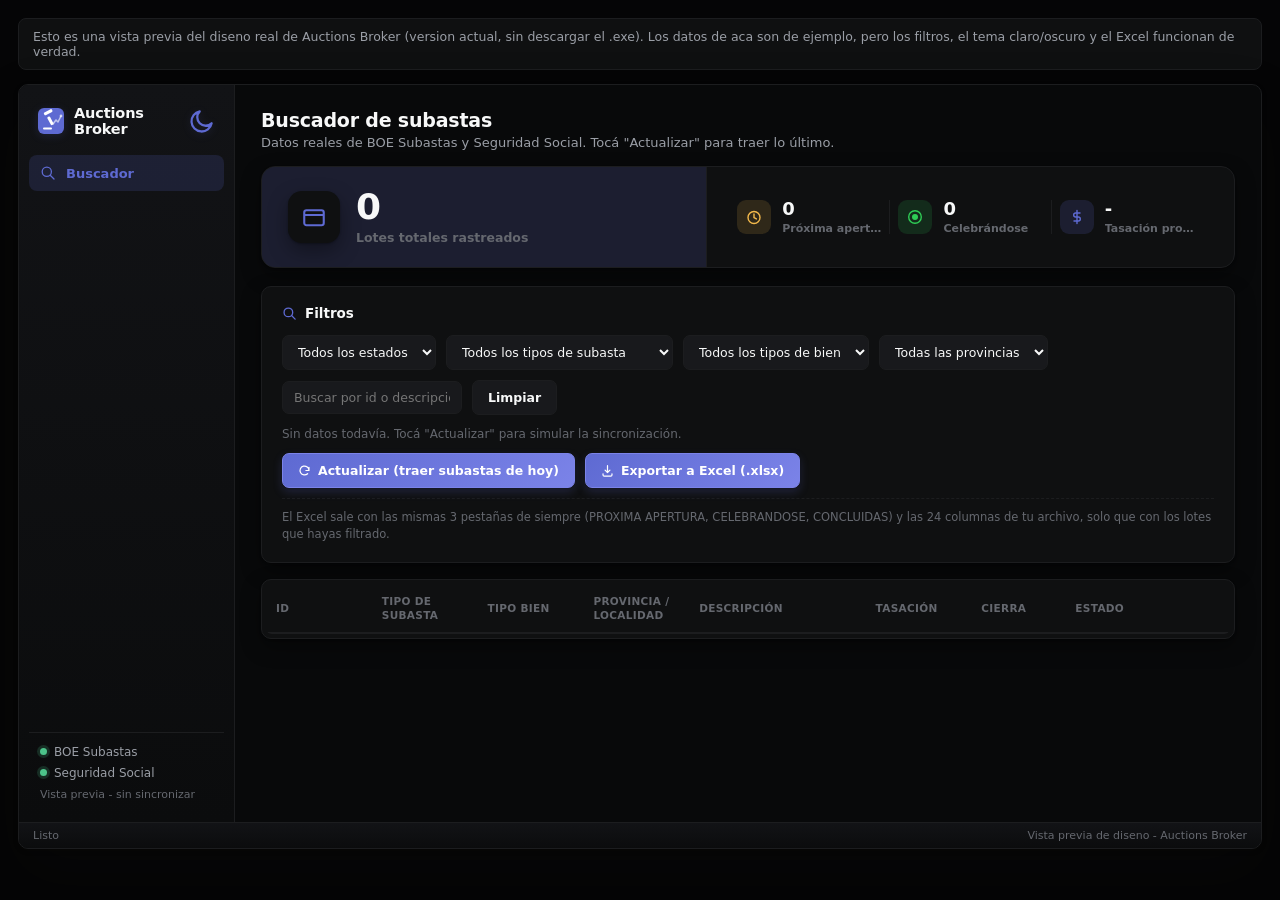
==== preview.html @ 9344072f "Sumar Seguridad Social como segunda fuente de datos Nuevo scraper/seg_social.py contra w6.seg-social" ====
<!DOCTYPE html>
<html lang="es">
<head>
<meta charset="UTF-8">
<meta name="viewport" content="width=device-width, initial-scale=1.0">
<title>Auctions Broker - vista previa</title>
<script src="https://cdn.sheetjs.com/xlsx-latest/package/dist/xlsx.full.min.js"></script>
<style>
:root{
  --surface:#ffffff;--plane:#f6f9fc;--panel:#ffffff;--ink:#0a2540;--ink-2:#425466;--ink-muted:#8792a2;
  --grid:#e6ebf1;--accent:#635bff;--accent-2:#4b45c6;--accent-soft:#eeedff;--good:#1a9f5c;--warn:#b8790f;
  --warn-bg:#fdf1dc;--good-bg:#e5f7ed;--closed-bg:#eef1f4;--shadow:0 1px 2px rgba(10,37,64,0.04), 0 8px 20px rgba(10,37,64,0.06);
  --chrome-1:#fbfcfe;--chrome-2:#f3f6fa;--field-bg:#ffffff;--field-hover:#c7cedb;--ghost-hover:#f2f4f8;--row-alt:#fafbfd;
  --btn-shadow:0 1px 2px rgba(99,91,255,.18), 0 4px 10px rgba(99,91,255,.16);
}
html[data-theme="dark"]{
  --surface:#08090a;--plane:#050506;--panel:#0f1011;--ink:#f7f8f8;--ink-2:#9a9ea6;--ink-muted:#65686f;
  --grid:#1c1d1f;--accent:#5e6ad2;--accent-2:#7b83e8;--accent-soft:rgba(94,106,210,.16);--good:#4cc38a;--warn:#e8a23d;
  --warn-bg:rgba(232,162,61,.14);--good-bg:rgba(76,195,138,.14);--closed-bg:rgba(255,255,255,.06);--shadow:0 1px 2px rgba(0,0,0,0.3), 0 8px 20px rgba(0,0,0,0.35);
  --chrome-1:#121316;--chrome-2:#0b0c0d;--field-bg:#18191c;--field-hover:#33353a;--ghost-hover:#1c1d21;--row-alt:#0d0e10;
  --btn-shadow:0 1px 2px rgba(0,0,0,.3), 0 4px 10px rgba(94,106,210,.22);
}
*{box-sizing:border-box;}
html,body{margin:0;padding:0;height:100%;}
body{
  background:var(--plane);
  font-family: system-ui, -apple-system, "Segoe UI", sans-serif;
  color:var(--ink);
  -webkit-font-smoothing:antialiased;
  transition:background .15s;
}
.preview-note{max-width:1300px;margin:0 auto 14px;font-size:12.5px;color:var(--ink-2);background:var(--panel);border:1px solid var(--grid);border-radius:8px;padding:10px 14px;}
.app-window{max-width:calc(100vw - 36px);height:85vh;margin:0 auto;display:flex;flex-direction:column;background:var(--surface);border-radius:10px;overflow:hidden;box-shadow:0 24px 60px rgba(20,20,15,0.16), 0 2px 6px rgba(20,20,15,0.08);border:1px solid var(--grid);}
body{padding:18px;}
@media (max-width:560px){
  body{padding:0;}
  .app-window{max-width:100%;height:100vh;border-radius:0;border:none;}
  .preview-note{border-radius:0;border-left:none;border-right:none;margin:0 0 10px;}
}

.theme-toggle{width:28px;height:28px;border-radius:7px;display:flex;align-items:center;justify-content:center;cursor:pointer;color:var(--ink-2);margin-left:auto;}
.theme-toggle:hover{background:var(--ghost-hover);}
.theme-toggle svg{width:15px;height:15px;}

.app-body{display:flex;flex:1;min-height:0;}
.sidebar{width:216px;flex-shrink:0;background:linear-gradient(180deg,var(--chrome-1),var(--chrome-2));border-right:1px solid var(--grid);padding:16px 10px;display:flex;flex-direction:column;}
.brand{display:flex;align-items:center;gap:9px;padding:4px 8px 18px;}
.brand svg{width:28px;height:28px;flex-shrink:0;color:var(--accent);filter:drop-shadow(0 2px 4px var(--accent-soft));}
.brand-name{font-size:14.5px;font-weight:800;color:var(--ink);letter-spacing:-.01em;}

.nav-item{display:flex;align-items:center;gap:10px;padding:10px 11px;margin-bottom:2px;border-radius:8px;font-size:13px;color:var(--ink-2);font-weight:500;}
.nav-item svg{width:16px;height:16px;flex-shrink:0;}
.nav-item.active{background:var(--accent-soft);color:var(--accent);font-weight:700;}
.nav-item.active svg *{stroke:var(--accent);}

.sidebar-spacer{flex:1;}
.src-status{padding:12px 11px 4px;border-top:1px solid var(--grid);margin-top:8px;}
.src-row{display:flex;align-items:center;gap:7px;font-size:12px;color:var(--ink-2);margin-bottom:7px;font-weight:500;}
.dot{width:7px;height:7px;border-radius:50%;background:var(--good);flex-shrink:0;box-shadow:0 0 0 3px rgba(76,195,138,.18);}
.dot-off{background:var(--ink-muted);box-shadow:none;}
.dot.pulse{animation:pulse 1.4s ease-in-out infinite;}
@keyframes pulse{0%,100%{box-shadow:0 0 0 0 rgba(76,195,138,.35);}50%{box-shadow:0 0 0 5px rgba(76,195,138,0);}}
.src-note{font-size:11px;color:var(--ink-muted);line-height:1.4;}

.main{flex:1;padding:24px 26px 20px;min-width:0;overflow:auto;}
.pane-head{margin-bottom:16px;}
.pane-head h1{font-size:19px;font-weight:800;margin:0 0 4px;letter-spacing:-.01em;}
.pane-head p{font-size:13px;color:var(--ink-2);margin:0;}

.kpi-strip{display:flex;align-items:stretch;background:var(--panel);border:1px solid var(--grid);border-radius:14px;box-shadow:var(--shadow);margin-bottom:18px;overflow:hidden;}
.kpi-hero{display:flex;align-items:center;gap:16px;padding:22px 26px;flex:1.3;min-width:0;background:var(--accent-soft);border-right:1px solid var(--grid);}
.kpi-hero > div{min-width:0;}
.kpi-hero-icon{width:52px;height:52px;border-radius:14px;background:var(--panel);display:flex;align-items:center;justify-content:center;flex-shrink:0;color:var(--accent);box-shadow:var(--shadow);}
.kpi-hero-icon svg{width:24px;height:24px;}
.kpi-hero-value{font-size:36px;font-weight:800;letter-spacing:-.02em;color:var(--ink);font-variant-numeric:tabular-nums;line-height:1;white-space:nowrap;overflow:hidden;text-overflow:ellipsis;}
.kpi-hero-label{font-size:12.5px;color:var(--ink-muted);font-weight:600;margin-top:5px;}
.kpi-sub-list{flex:1.6;display:flex;align-items:center;padding:0 22px;min-width:0;}
.kpi-sub{flex:1;display:flex;align-items:center;gap:11px;padding:14px 8px;min-width:0;}
.kpi-sub-div{width:1px;align-self:center;height:34px;background:var(--grid);}
.kpi-sub-icon{width:34px;height:34px;border-radius:9px;display:flex;align-items:center;justify-content:center;flex-shrink:0;}
.kpi-sub-icon svg{width:16px;height:16px;}
.kpi-sub-label{color:var(--ink-muted);font-weight:600;font-size:11px;margin-top:2px;white-space:nowrap;overflow:hidden;text-overflow:ellipsis;}
.kpi-sub div{min-width:0;}
.kpi-sub-value{color:var(--ink);font-weight:800;font-variant-numeric:tabular-nums;font-size:18px;line-height:1.15;white-space:nowrap;overflow:hidden;text-overflow:ellipsis;}

.card{background:var(--panel);border:1px solid var(--grid);border-radius:10px;padding:18px 20px;margin-bottom:16px;box-shadow:var(--shadow);}
.card-title{display:flex;align-items:center;gap:8px;font-size:13.5px;font-weight:700;color:var(--ink);margin-bottom:14px;}
.card-title svg{width:15px;height:15px;color:var(--accent);}

select, input[type=text]{font-family:inherit;font-size:12.5px;border:1px solid var(--grid);border-radius:7px;background:var(--field-bg);color:var(--ink);padding:8px 11px;transition:border-color .12s;}
select:hover, input[type=text]:hover{border-color:var(--field-hover);}
select:focus, input[type=text]:focus{outline:none;border-color:var(--accent);box-shadow:0 0 0 3px var(--accent-soft);}
select{cursor:pointer;}
input[type=text]{cursor:text;min-width:170px;}
.btn{font-family:inherit;font-size:12.5px;border-radius:7px;padding:9px 15px;cursor:pointer;font-weight:700;border:1px solid var(--grid);background:var(--field-bg);color:var(--ink);display:inline-flex;align-items:center;gap:7px;transition:all .12s;}
.btn svg{width:13px;height:13px;flex-shrink:0;}
.btn.primary{background:linear-gradient(135deg,var(--accent),var(--accent-2));border-color:var(--accent-2);color:#fff;box-shadow:var(--btn-shadow);}
.btn.primary:hover{filter:brightness(1.06);transform:translateY(-1px);}
.btn.primary:disabled{opacity:.75;cursor:default;transform:none;}
.btn.ghost:hover{background:var(--ghost-hover);border-color:var(--field-hover);}
.filters-row{display:flex;gap:10px;flex-wrap:wrap;margin-bottom:6px;align-items:center;}

.count-note{font-size:12px;color:var(--ink-muted);margin:12px 0;font-weight:500;}
.sheet-note{font-size:11.5px;color:var(--ink-muted);margin-top:10px;line-height:1.5;padding-top:10px;border-top:1px dashed var(--grid);}

.progress-track{height:4px;border-radius:4px;background:var(--grid);overflow:hidden;margin:12px 0 0;display:none;}
.progress-track.active{display:block;}
.progress-bar{height:100%;width:35%;border-radius:4px;background:linear-gradient(90deg,var(--accent),var(--accent-2));animation:slide 1.1s ease-in-out infinite;}
@keyframes slide{0%{margin-left:-35%;}100%{margin-left:100%;}}

table{width:100%;border-collapse:collapse;font-size:12.5px;table-layout:fixed;}
thead th:nth-child(1){width:9%;}
thead th:nth-child(2){width:9%;}
thead th:nth-child(3){width:9%;}
thead th:nth-child(4){width:9%;}
thead th:nth-child(5){width:15%;}
thead th:nth-child(6){width:9%;}
thead th:nth-child(7){width:9%;}
thead th:nth-child(8){width:9%;}
thead th:nth-child(9){width:8%;}
thead th:nth-child(10){width:14%;}
thead th{text-align:left;font-size:10.5px;letter-spacing:.03em;text-transform:uppercase;color:var(--ink-muted);padding:10px 10px;border-bottom:2px solid var(--grid);font-weight:700;white-space:normal;line-height:1.35;word-break:normal;overflow-wrap:normal;}
tbody td{padding:11px 12px;border-bottom:1px solid var(--grid);color:var(--ink-2);white-space:normal;word-break:break-word;overflow-wrap:break-word;}
tbody td.num-val{white-space:nowrap;}
tbody td.wrap{line-height:1.4;}
tbody tr:nth-child(even){background:var(--row-alt);}
tbody tr:hover{background:var(--accent-soft);}
.lot-desc{color:var(--ink);font-weight:600;}
.lot-id{color:var(--ink-muted);font-size:11px;font-variant-numeric:tabular-nums;}
.num-val{font-variant-numeric:tabular-nums;color:var(--ink);font-weight:700;}
.type-dot{display:inline-block;width:8px;height:8px;border-radius:2.5px;margin-right:7px;flex-shrink:0;}

.badge{display:inline-flex;align-items:center;gap:5px;font-size:11px;font-weight:700;padding:4px 9px;border-radius:20px;white-space:nowrap;}
.badge svg{width:9px;height:9px;}
.badge.abierta{background:var(--good-bg);color:var(--good);}
.badge.pronto{background:var(--warn-bg);color:var(--warn);}
.badge.cerrada{background:var(--closed-bg);color:var(--ink-muted);}

.table-wrap{overflow-x:auto;padding:4px !important;}
.table-wrap table{border-radius:6px;overflow:hidden;}

.empty-state{padding:50px 20px;text-align:center;color:var(--ink-muted);flex-direction:column;align-items:center;justify-content:center;}
.empty-state svg{width:40px;height:40px;margin-bottom:10px;opacity:.35;}
.empty-state div{font-size:13px;}

.status-bar{height:26px;background:linear-gradient(180deg,var(--chrome-1),var(--chrome-2));border-top:1px solid var(--grid);display:flex;align-items:center;justify-content:space-between;padding:0 14px;font-size:11px;color:var(--ink-muted);flex-shrink:0;font-weight:500;}

::-webkit-scrollbar{width:11px;height:11px;}
::-webkit-scrollbar-track{background:transparent;}
::-webkit-scrollbar-thumb{background:var(--field-hover);border-radius:6px;border:2px solid var(--panel);}
.table-wrap::-webkit-scrollbar-thumb{background:var(--ink-muted);}

@media (max-width:1300px){
  .col-opt2{display:none;}
}
@media (max-width:1080px){
  .col-opt{display:none;}
}
@media (max-width:760px){
  .kpi-sub-label{display:none;}
  .sidebar{width:64px;}
  .brand-name, .nav-text, .src-status{display:none;}
  .brand{justify-content:center;}
  .theme-toggle{display:none;}
}
@media (max-width:560px){
  .app-body{flex-direction:column;}
  .sidebar{width:100%;flex-direction:row;align-items:center;padding:8px 12px;border-right:none;border-bottom:1px solid var(--grid);}
  .brand{padding:0;flex:1;justify-content:flex-start;}
  .brand-name{display:inline;}
  .theme-toggle{display:flex;}
  .nav-item,.sidebar-spacer,.src-status{display:none;}
  .main{padding:14px 14px 16px;}
  .pane-head h1{font-size:16px;}
  .kpi-strip{flex-direction:column;border-radius:10px;}
  .kpi-hero{border-right:none;border-bottom:1px solid var(--grid);padding:16px;}
  .kpi-sub-list{padding:10px 16px;}
  .kpi-sub-label{display:block;}
  .filters-row{flex-direction:column;align-items:stretch;}
  .filters-row select,.filters-row input[type=text]{width:100%;min-width:0;}
  .filters-row .btn{width:100%;justify-content:center;}
  .card{padding:14px;}
  .col-opt3{display:none;}
  thead th{font-size:9.5px;padding:8px 6px;}
  tbody td{padding:9px 6px;font-size:12px;}
  .badge{font-size:9.5px;padding:3px 6px;gap:3px;}
  .badge svg{width:8px;height:8px;}
  tbody td.lot-id{white-space:normal;word-break:break-all;font-size:10.5px;}
}
</style>
</head>
<body>

<p class="preview-note">Esto es una vista previa del diseno real de Auctions Broker (version actual, sin descargar el .exe). Los datos de aca son de ejemplo, pero los filtros, el tema claro/oscuro y el Excel funcionan de verdad.</p>

<div class="app-window">
  <div class="app-body">
    <div class="sidebar">
      <div class="brand">
        <svg viewBox="0 0 28 28" fill="none"><rect x="1" y="1" width="26" height="26" rx="6" fill="currentColor"/><rect x="6.5" y="6" width="9" height="3" rx="1" fill="#ffffff" transform="rotate(-28 6.5 6)"/><rect x="10" y="10.5" width="3" height="9" rx="1" fill="#ffffff" transform="rotate(-28 10 10.5)"/><rect x="6" y="20.5" width="9" height="2" rx="1" fill="#ffffff"/><polyline points="16,17 19,13 21,15 24,9" stroke="rgba(255,255,255,.6)" stroke-width="1.6" fill="none" stroke-linecap="round" stroke-linejoin="round"/><circle cx="24" cy="9" r="1.4" fill="rgba(255,255,255,.6)"/></svg>
        <span class="brand-name">Auctions Broker</span>
        <div class="theme-toggle" id="theme-toggle" title="Cambiar tema">
          <svg id="theme-icon-dark" viewBox="0 0 16 16" fill="none"><path d="M13.5 9.3A5.8 5.8 0 116.7 2.5a4.6 4.6 0 006.8 6.8z" stroke="currentColor" stroke-width="1.3" stroke-linejoin="round"/></svg>
          <svg id="theme-icon-light" viewBox="0 0 16 16" fill="none" style="display:none;"><circle cx="8" cy="8" r="3.2" stroke="currentColor" stroke-width="1.3"/><path d="M8 1.5v1.6M8 12.9v1.6M14.5 8h-1.6M3.1 8H1.5M12.5 3.5l-1.1 1.1M4.6 11.4l-1.1 1.1M12.5 12.5l-1.1-1.1M4.6 4.6L3.5 3.5" stroke="currentColor" stroke-width="1.3" stroke-linecap="round"/></svg>
        </div>
      </div>

      <div class="nav-item active">
        <svg viewBox="0 0 16 16" fill="none"><circle cx="6.8" cy="6.8" r="4.6" stroke="currentColor" stroke-width="1.3"/><line x1="10.2" y1="10.2" x2="14" y2="14" stroke="currentColor" stroke-width="1.3" stroke-linecap="round"/></svg>
        <span class="nav-text">Buscador</span>
      </div>

      <div class="sidebar-spacer"></div>
      <div class="src-status">
        <div class="src-row"><span class="dot pulse"></span>BOE Subastas</div>
        <div class="src-row"><span class="dot pulse"></span>Seguridad Social</div>
        <div class="src-note">Vista previa - sin sincronizar</div>
      </div>
    </div>

    <div class="main">
      <div class="pane-head">
        <h1>Buscador de subastas</h1>
        <p>Datos reales de BOE Subastas y Seguridad Social. Tocá "Actualizar" para traer lo último.</p>
      </div>

      <div class="kpi-strip">
        <div class="kpi-hero">
          <div class="kpi-hero-icon"><svg viewBox="0 0 16 16" fill="none"><rect x="1.5" y="3.5" width="13" height="10" rx="1.5" stroke="currentColor" stroke-width="1.4"/><line x1="1.5" y1="6.7" x2="14.5" y2="6.7" stroke="currentColor" stroke-width="1.4"/></svg></div>
          <div>
            <div class="kpi-hero-value" id="kpi-total">0</div>
            <div class="kpi-hero-label">Lotes totales rastreados</div>
          </div>
        </div>
        <div class="kpi-sub-list">
          <div class="kpi-sub">
            <div class="kpi-sub-icon" style="color:#f2b84b;background:rgba(242,184,75,.14);"><svg viewBox="0 0 16 16" fill="none"><circle cx="8" cy="8.5" r="6" stroke="currentColor" stroke-width="1.4"/><path d="M8 5v3.5l2.4 1.4" stroke="currentColor" stroke-width="1.4" stroke-linecap="round"/></svg></div>
            <div><div class="kpi-sub-value" id="kpi-proxima">0</div><div class="kpi-sub-label">Próxima apertura</div></div>
          </div>
          <div class="kpi-sub-div"></div>
          <div class="kpi-sub">
            <div class="kpi-sub-icon" style="color:#2ecc55;background:rgba(46,204,85,.14);"><svg viewBox="0 0 16 16" fill="none"><circle cx="8" cy="8" r="3" fill="currentColor"/><circle cx="8" cy="8" r="6.3" stroke="currentColor" stroke-width="1.4"/></svg></div>
            <div><div class="kpi-sub-value" id="kpi-celebrando">0</div><div class="kpi-sub-label">Celebrándose</div></div>
          </div>
          <div class="kpi-sub-div"></div>
          <div class="kpi-sub">
            <div class="kpi-sub-icon" style="color:var(--accent);background:var(--accent-soft);"><svg viewBox="0 0 16 16" fill="none"><path d="M8 1.5v13M11 4H6.7a2 2 0 000 4H9.3a2 2 0 010 4H5" stroke="currentColor" stroke-width="1.4" stroke-linecap="round"/></svg></div>
            <div><div class="kpi-sub-value" id="kpi-avg">-</div><div class="kpi-sub-label">Tasación promedio</div></div>
          </div>
        </div>
      </div>

      <div class="card">
        <div class="card-title"><svg viewBox="0 0 16 16" fill="none"><circle cx="6.8" cy="6.8" r="4.6" stroke="currentColor" stroke-width="1.4"/><line x1="10.2" y1="10.2" x2="14" y2="14" stroke="currentColor" stroke-width="1.4" stroke-linecap="round"/></svg>Filtros</div>
        <div class="filters-row">
          <select id="f-estado">
            <option value="">Todos los estados</option>
            <option value="Próxima apertura">Próxima apertura</option>
            <option value="Celebrándose">Celebrándose</option>
            <option value="Concluida">Concluida</option>
          </select>
          <select id="f-tiposub"><option value="">Todos los tipos de subasta</option></select>
          <select id="f-tipobien"><option value="">Todos los tipos de bien</option></select>
          <select id="f-prov"><option value="">Todas las provincias</option></select>
          <input type="text" id="f-text" placeholder="Buscar por id o descripción">
          <button class="btn ghost" id="f-clear">Limpiar</button>
        </div>
        <div class="count-note" id="table-count"></div>
        <div class="filters-row" style="margin-bottom:0;">
          <button class="btn primary" id="btn-sync">
            <svg viewBox="0 0 16 16" fill="none"><path d="M13.5 8a5.5 5.5 0 10-1.66 3.94M13.5 8V4.2M13.5 8H9.7" stroke="#fff" stroke-width="1.5" stroke-linecap="round" stroke-linejoin="round"/></svg>
            <span class="btn-label">Actualizar (traer subastas de hoy)</span>
          </button>
          <button class="btn primary" id="export-xls">
            <svg viewBox="0 0 16 16" fill="none"><path d="M8 2v8.5M8 10.5L5 7.5M8 10.5l3-3" stroke="#fff" stroke-width="1.5" stroke-linecap="round" stroke-linejoin="round"/><path d="M2.5 12v1.5A1.5 1.5 0 004 15h8a1.5 1.5 0 001.5-1.5V12" stroke="#fff" stroke-width="1.5" stroke-linecap="round"/></svg>
            Exportar a Excel (.xlsx)
          </button>
        </div>
        <div class="progress-track" id="progress-track"><div class="progress-bar"></div></div>
        <div class="sheet-note">El Excel sale con las mismas 3 pestañas de siempre (PROXIMA APERTURA, CELEBRANDOSE, CONCLUIDAS) y las 24 columnas de tu archivo, solo que con los lotes que hayas filtrado.</div>
      </div>

      <div class="card table-wrap" style="padding:0;">
        <table>
          <thead><tr><th>Id</th><th class="col-opt">Tipo de subasta</th><th class="col-opt3">Tipo bien</th><th class="col-opt">Provincia / Localidad</th><th>Descripción</th><th>Tasación</th><th class="col-opt2">Valor subasta</th><th class="col-opt2">Puja mínima</th><th class="col-opt">Cierra</th><th>Estado</th></tr></thead>
          <tbody id="lots-tbody"></tbody>
        </table>
        <div class="empty-state" id="empty-state" style="display:none;">
          <svg viewBox="0 0 24 24" fill="none"><circle cx="10.5" cy="10.5" r="7" stroke="currentColor" stroke-width="1.4"/><line x1="15.5" y1="15.5" x2="21" y2="21" stroke="currentColor" stroke-width="1.4" stroke-linecap="round"/></svg>
          <div>Sin resultados con estos filtros.</div>
        </div>
      </div>
    </div>
  </div>
  <div class="status-bar">
    <span id="status-text">Listo</span>
    <span>Vista previa de diseno - Auctions Broker</span>
  </div>
</div>

<script>
(function(){
  document.documentElement.dataset.theme = "dark";
  document.getElementById("theme-toggle").addEventListener("click", function(){
    var dark = document.documentElement.dataset.theme === "dark";
    document.documentElement.dataset.theme = dark ? "light" : "dark";
    document.getElementById("theme-icon-dark").style.display = dark ? "none" : "block";
    document.getElementById("theme-icon-light").style.display = dark ? "block" : "none";
  });
})();

(function(){
  var TIPO_BIEN_COLOR = {"Inmueble":"#5a9fd6","Vehículo":"#f0794a","Bien mueble":"#22c98c"};
  var HEADERS = ["Cantidad Reclamada / Valor Subasta","Puja Mínima / Valor Subasta","Estado","Tipo De Subasta","Tipo Bien","Id","Lotes","Provincia","Localidad","Dirección","Descripción","Referencia Catastral","Marca","Modelo","Matricula","Cantidad Reclamada","Valor De Tasacion","Valor Subasta","Tramos Entre Pujas","Puja Mínima","Importe Del Deposito","Nombre","Fecha De Inicio","Fecha De Conclusión"];

  var LOTS = [
    {id:"SUB-JA-2026-264361",estado:"Celebrándose",tipo_subasta:"JUDICIAL EN VÍA DE APREMIO",tipo_bien:"Inmueble",lotes:1,provincia:"Sevilla",localidad:"Gelves",direccion:"",descripcion:"Urbana: número trece.- vivienda-piso bajo letra C en el municipio de Gelves, calle Antonio",referencia_catastral:"",marca:"",modelo:"",matricula:"",cantidad_reclamada:null,valor_tasacion:71073.39,valor_subasta:71073.39,tramos_entre_pujas:1400,puja_minima:null,importe_deposito:3500,nombre:"Juzgado de Sevilla",fecha_inicio:"",fecha_conclusion:"01-09-2026 18:00:00"},
    {id:"SUB-JA-2026-264426",estado:"Celebrándose",tipo_subasta:"JUDICIAL EN VÍA DE APREMIO",tipo_bien:"Inmueble",lotes:1,provincia:"Málaga",localidad:"Benalmádena",direccion:"",descripcion:"Local comercial J-Dos ubicado en el Bloque J de los que componen el conjunto urbanístico",referencia_catastral:"",marca:"",modelo:"",matricula:"",cantidad_reclamada:null,valor_tasacion:0,valor_subasta:314548.16,tramos_entre_pujas:6000,puja_minima:null,importe_deposito:15700,nombre:"Juzgado de Málaga",fecha_inicio:"",fecha_conclusion:"01-09-2026 18:00:00"},
    {id:"SUB-AT-2026-888888",estado:"Próxima apertura",tipo_subasta:"AGENCIA TRIBUTARIA",tipo_bien:"Vehículo",lotes:1,provincia:"Sevilla",localidad:"Sevilla",direccion:"",descripcion:"Furgón Renault Trafic, matrícula 4021KWM",referencia_catastral:"",marca:"RENAULT",modelo:"TRAFIC",matricula:"4021KWM",cantidad_reclamada:null,valor_tasacion:9800,valor_subasta:9800,tramos_entre_pujas:200,puja_minima:null,importe_deposito:490,nombre:"Agencia Tributaria - Sevilla",fecha_inicio:"",fecha_conclusion:"30-08-2026 18:00:00"},
    {id:"SUB-JC-2026-777777",estado:"Concluida",tipo_subasta:"JUDICIAL CONCURSAL",tipo_bien:"Bien mueble",lotes:3,provincia:"Valencia/València",localidad:"",direccion:"",descripcion:"Lote de maquinaria de taller mecánico",referencia_catastral:"",marca:"",modelo:"",matricula:"",cantidad_reclamada:null,valor_tasacion:8700,valor_subasta:8700,tramos_entre_pujas:170,puja_minima:null,importe_deposito:435,nombre:"Juzgado de lo Mercantil n. 2 de Valencia",fecha_inicio:"",fecha_conclusion:"21-06-2026 18:00:00"},
    {id:"SUB-JV-2026-261265",estado:"Celebrándose",tipo_subasta:"JUDICIAL VOLUNTARIA",tipo_bien:"Inmueble",lotes:1,provincia:"Madrid",localidad:"Madrid",direccion:"Calle Camarena 184",descripcion:"Piso planta 5a, 28047 Madrid, inscripción registro de la propiedad n. 9",referencia_catastral:"1765234TJ5116N0001SI",marca:"",modelo:"",matricula:"",cantidad_reclamada:null,valor_tasacion:213300,valor_subasta:213300,tramos_entre_pujas:4260,puja_minima:null,importe_deposito:10665,nombre:"Sección Civil TI Madrid",fecha_inicio:"",fecha_conclusion:"17-08-2026 18:00:00"},
    {id:"SUB-RC-2026-264060",estado:"Celebrándose",tipo_subasta:"RECAUDACIÓN TRIBUTARIA",tipo_bien:"Vehículo",lotes:1,provincia:"Alicante/Alacant",localidad:"Alicante",direccion:"",descripcion:"Turismo BMW Serie 3, matrícula 1187JKL",referencia_catastral:"",marca:"BMW",modelo:"SERIE 3",matricula:"1187JKL",cantidad_reclamada:null,valor_tasacion:12500,valor_subasta:12500,tramos_entre_pujas:250,puja_minima:6250,importe_deposito:625,nombre:"Tesorería General de la Seguridad Social",fecha_inicio:"",fecha_conclusion:"25-08-2026 18:00:00"},
    {id:"SUB-NH-2026-1626089",estado:"Celebrándose",tipo_subasta:"NOTARIAL HIPOTECARIA",tipo_bien:"Inmueble",lotes:1,provincia:"Málaga",localidad:"",direccion:"",descripcion:"Finca urbana en Málaga capital",referencia_catastral:"",marca:"",modelo:"",matricula:"",cantidad_reclamada:null,valor_tasacion:317736.73,valor_subasta:317736.73,tramos_entre_pujas:6350,puja_minima:null,importe_deposito:15886.84,nombre:"Notaría de Málaga",fecha_inicio:"",fecha_conclusion:"01-09-2026 18:00:00"}
  ];

  var fEstado=document.getElementById("f-estado"), fTipoSub=document.getElementById("f-tiposub"),
      fTipoBien=document.getElementById("f-tipobien"), fProv=document.getElementById("f-prov"),
      fText=document.getElementById("f-text");
  var synced = false;

  function uniq(arr){ return arr.filter(function(v,i){return v && arr.indexOf(v)===i;}); }
  uniq(LOTS.map(function(l){return l.tipo_subasta;})).forEach(function(t){var o=document.createElement("option");o.value=t;o.textContent=t;fTipoSub.appendChild(o);});
  uniq(LOTS.map(function(l){return l.tipo_bien;})).forEach(function(t){var o=document.createElement("option");o.value=t;o.textContent=t;fTipoBien.appendChild(o);});
  uniq(LOTS.map(function(l){return l.provincia;})).forEach(function(t){var o=document.createElement("option");o.value=t;o.textContent=t;fProv.appendChild(o);});

  function fmt(n){ if(n===null||n===undefined) return ""; return n.toLocaleString("es-ES",{style:"currency",currency:"EUR"}); }

  function statusBadge(estado){
    if(estado==="Próxima apertura") return '<span class="badge pronto"><svg viewBox="0 0 10 10"><circle cx="5" cy="5" r="4" fill="none" stroke="currentColor" stroke-width="1.3"/><line x1="5" y1="5" x2="5" y2="2.6" stroke="currentColor" stroke-width="1.3"/><line x1="5" y1="5" x2="6.8" y2="6" stroke="currentColor" stroke-width="1.3"/></svg>Próxima apertura</span>';
    if(estado==="Celebrándose") return '<span class="badge abierta"><svg viewBox="0 0 10 10"><circle cx="5" cy="5" r="3.4" fill="currentColor"/></svg>Celebrándose</span>';
    return '<span class="badge cerrada"><svg viewBox="0 0 10 10"><path d="M2 5l2 2 4-4" fill="none" stroke="currentColor" stroke-width="1.4" stroke-linecap="round" stroke-linejoin="round"/></svg>Concluida</span>';
  }

  function filtrar(){
    return LOTS.filter(function(l){
      if(fEstado.value && l.estado!==fEstado.value) return false;
      if(fTipoSub.value && l.tipo_subasta!==fTipoSub.value) return false;
      if(fTipoBien.value && l.tipo_bien!==fTipoBien.value) return false;
      if(fProv.value && l.provincia!==fProv.value) return false;
      var q = fText.value.trim().toLowerCase();
      if(q && l.descripcion.toLowerCase().indexOf(q)===-1 && l.id.toLowerCase().indexOf(q)===-1) return false;
      return true;
    });
  }

  function render(){
    var rows = synced ? filtrar() : [];
    document.getElementById("kpi-total").textContent = rows.length;
    document.getElementById("kpi-proxima").textContent = rows.filter(function(r){return r.estado==="Próxima apertura";}).length;
    document.getElementById("kpi-celebrando").textContent = rows.filter(function(r){return r.estado==="Celebrándose";}).length;
    var conTas = rows.filter(function(r){return r.valor_tasacion;});
    var avg = conTas.length ? conTas.reduce(function(s,r){return s+r.valor_tasacion;},0)/conTas.length : null;
    document.getElementById("kpi-avg").textContent = avg ? fmt(avg) : "-";

    document.getElementById("table-count").textContent = !synced
      ? 'Sin datos todavía. Tocá "Actualizar" para simular la sincronización.'
      : (rows.length ? "Mostrando " + rows.length + " lotes" : 'Sin resultados con estos filtros.');

    var tbody = document.getElementById("lots-tbody");
    document.getElementById("empty-state").style.display = (synced && !rows.length) ? "flex" : "none";
    tbody.innerHTML = rows.map(function(r){
      var color = TIPO_BIEN_COLOR[r.tipo_bien] || "#898781";
      return "<tr>"+
        '<td class="lot-id">'+r.id+"</td>"+
        '<td class="col-opt">'+r.tipo_subasta+"</td>"+
        '<td class="col-opt3"><span class="type-dot" style="background:'+color+'"></span>'+r.tipo_bien+"</td>"+
        '<td class="col-opt">'+r.provincia+(r.localidad?" / "+r.localidad:"")+"</td>"+
        '<td class="lot-desc wrap">'+r.descripcion+"</td>"+
        '<td class="num-val">'+fmt(r.valor_tasacion)+"</td>"+
        '<td class="num-val col-opt2">'+fmt(r.valor_subasta)+"</td>"+
        '<td class="col-opt2">'+(r.puja_minima?fmt(r.puja_minima):"Sin puja mínima")+"</td>"+
        '<td class="col-opt">'+r.fecha_conclusion+"</td>"+
        "<td>"+statusBadge(r.estado)+"</td>"+
      "</tr>";
    }).join("");
  }

  [fEstado,fTipoSub,fTipoBien,fProv].forEach(function(el){el.addEventListener("change",render);});
  fText.addEventListener("input",render);
  document.getElementById("f-clear").addEventListener("click",function(){
    fEstado.value="";fTipoSub.value="";fTipoBien.value="";fProv.value="";fText.value="";render();
  });

  document.getElementById("btn-sync").addEventListener("click",function(){
    var btn=document.getElementById("btn-sync"), label=btn.querySelector(".btn-label"),
        statusText=document.getElementById("status-text"), track=document.getElementById("progress-track");
    btn.disabled=true; label.textContent="Actualizando... (2 a 5 minutos)"; track.classList.add("active");
    statusText.textContent="Sincronizando con BOE Subastas...";
    setTimeout(function(){
      synced=true; render();
      btn.disabled=false; label.textContent="Actualizar (traer subastas de hoy)"; track.classList.remove("active");
      statusText.textContent="Listo - "+LOTS.length+" lotes procesados (simulado)";
    }, 1800);
  });

  document.getElementById("export-xls").addEventListener("click",function(){
    var rows = synced ? filtrar() : LOTS;
    var sheets = {
      "PROXIMA APERTURA": rows.filter(function(l){return l.estado==="Próxima apertura";}),
      "CELEBRANDOSE": rows.filter(function(l){return l.estado==="Celebrándose";}),
      "CONCLUIDAS": rows.filter(function(l){return l.estado==="Concluida";})
    };
    var wb = XLSX.utils.book_new();
    Object.keys(sheets).forEach(function(name){
      var aoa = [["Index - Auctions Broker"], HEADERS];
      sheets[name].forEach(function(l){
        aoa.push([
          l.cantidad_reclamada&&l.valor_subasta?(l.cantidad_reclamada/l.valor_subasta*100).toFixed(2)+" %":"",
          l.puja_minima&&l.valor_subasta?(l.puja_minima/l.valor_subasta*100).toFixed(2)+" %":"",
          l.estado,l.tipo_subasta,l.tipo_bien,l.id,l.lotes,l.provincia,l.localidad,l.direccion,l.descripcion,
          l.referencia_catastral,l.marca,l.modelo,l.matricula,
          l.cantidad_reclamada||"",l.valor_tasacion||"",l.valor_subasta||"",l.tramos_entre_pujas||"",
          l.puja_minima||"Sin puja mínima",l.importe_deposito||"",l.nombre,l.fecha_inicio,l.fecha_conclusion
        ]);
      });
      var ws = XLSX.utils.aoa_to_sheet(aoa);
      XLSX.utils.book_append_sheet(wb, ws, name);
    });
    XLSX.writeFile(wb, "vista-previa-auctions-broker.xlsx");
  });

  render();
})();
</script>
</body>
</html>
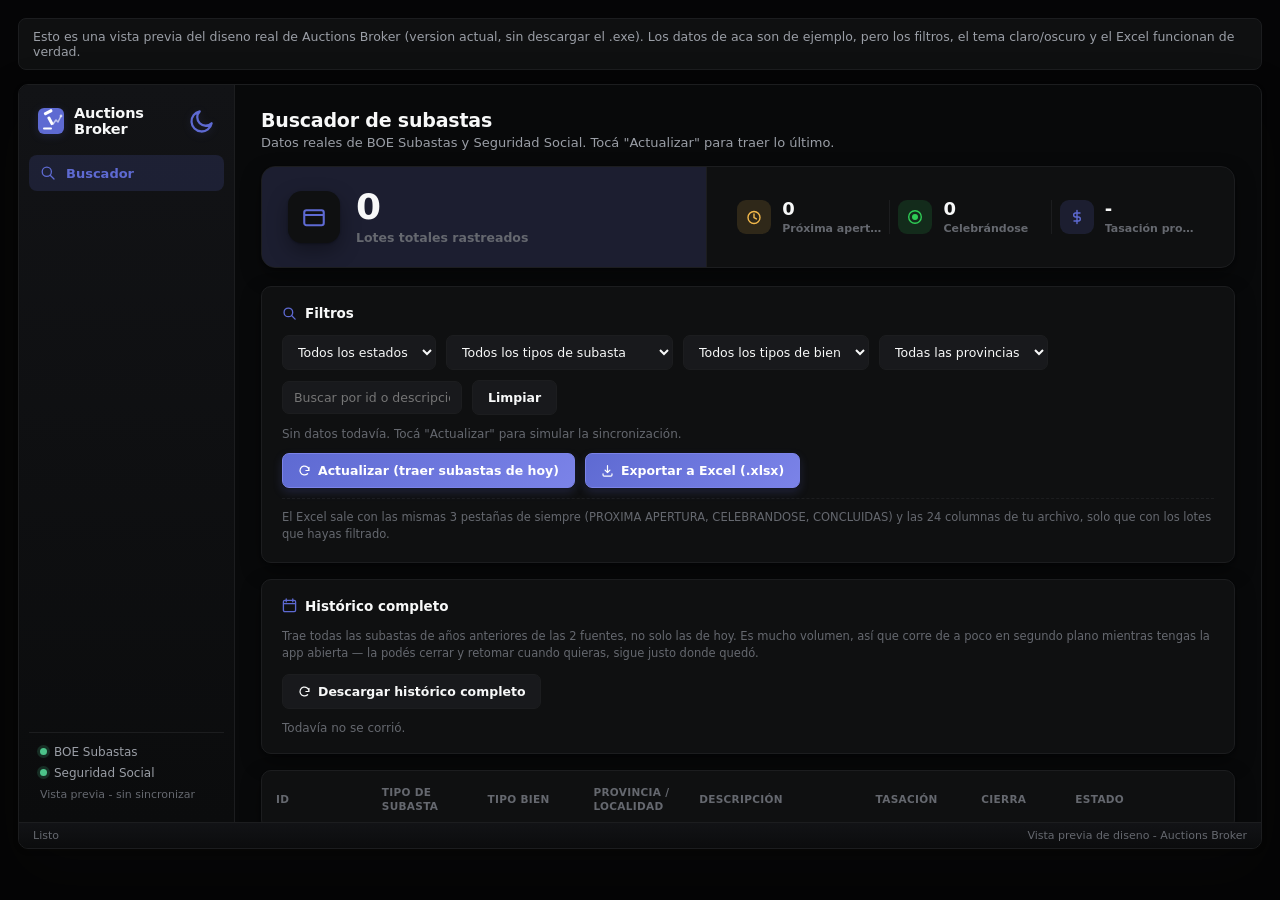
==== commit c58de396: "Milestone 3: barrido historico completo + sincronizacion diaria automatica Barrido historico (BOE + " ====
--- a/preview.html
+++ b/preview.html
@@ -280,6 +280,22 @@
         <div class="sheet-note">El Excel sale con las mismas 3 pestañas de siempre (PROXIMA APERTURA, CELEBRANDOSE, CONCLUIDAS) y las 24 columnas de tu archivo, solo que con los lotes que hayas filtrado.</div>
       </div>
 
+      <div class="card">
+        <div class="card-title">
+          <svg viewBox="0 0 16 16" fill="none"><rect x="1.5" y="2.5" width="13" height="12" rx="1.5" stroke="currentColor" stroke-width="1.4"/><line x1="1.5" y1="6" x2="14.5" y2="6" stroke="currentColor" stroke-width="1.4"/><line x1="4.5" y1="1" x2="4.5" y2="4" stroke="currentColor" stroke-width="1.4" stroke-linecap="round"/><line x1="11.5" y1="1" x2="11.5" y2="4" stroke="currentColor" stroke-width="1.4" stroke-linecap="round"/></svg>
+          Histórico completo
+        </div>
+        <div class="sheet-note" style="margin:0 0 12px;padding:0;border:none;">Trae todas las subastas de años anteriores de las 2 fuentes, no solo las de hoy. Es mucho volumen, así que corre de a poco en segundo plano mientras tengas la app abierta — la podés cerrar y retomar cuando quieras, sigue justo donde quedó.</div>
+        <div class="filters-row" style="margin-bottom:0;">
+          <button class="btn ghost" id="btn-historico">
+            <svg viewBox="0 0 16 16" fill="none"><path d="M13.5 8a5.5 5.5 0 10-1.66 3.94M13.5 8V4.2M13.5 8H9.7" stroke="currentColor" stroke-width="1.5" stroke-linecap="round" stroke-linejoin="round"/></svg>
+            <span class="btn-label">Descargar histórico completo</span>
+          </button>
+        </div>
+        <div class="progress-track" id="progress-track-historico"><div class="progress-bar"></div></div>
+        <div class="count-note" id="historico-status" style="margin-bottom:0;">Todavía no se corrió.</div>
+      </div>
+
       <div class="card table-wrap" style="padding:0;">
         <table>
           <thead><tr><th>Id</th><th class="col-opt">Tipo de subasta</th><th class="col-opt3">Tipo bien</th><th class="col-opt">Provincia / Localidad</th><th>Descripción</th><th>Tasación</th><th class="col-opt2">Valor subasta</th><th class="col-opt2">Puja mínima</th><th class="col-opt">Cierra</th><th>Estado</th></tr></thead>
@@ -395,12 +411,23 @@
     var btn=document.getElementById("btn-sync"), label=btn.querySelector(".btn-label"),
         statusText=document.getElementById("status-text"), track=document.getElementById("progress-track");
     btn.disabled=true; label.textContent="Actualizando... (2 a 5 minutos)"; track.classList.add("active");
-    statusText.textContent="Sincronizando con BOE Subastas...";
+    statusText.textContent="Sincronizando con BOE Subastas y Seguridad Social...";
     setTimeout(function(){
       synced=true; render();
       btn.disabled=false; label.textContent="Actualizar (traer subastas de hoy)"; track.classList.remove("active");
       statusText.textContent="Listo - "+LOTS.length+" lotes procesados (simulado)";
     }, 1800);
+  });
+
+  document.getElementById("btn-historico").addEventListener("click",function(){
+    var btn=document.getElementById("btn-historico"), label=btn.querySelector(".btn-label"),
+        statusText=document.getElementById("historico-status"), track=document.getElementById("progress-track-historico");
+    btn.disabled=true; label.textContent="Descargando histórico..."; track.classList.add("active");
+    statusText.textContent="Histórico BOE - Madrid / Concluida: 46 lotes (simulado)";
+    setTimeout(function(){
+      btn.disabled=false; label.textContent="Descargar histórico completo"; track.classList.remove("active");
+      statusText.textContent="Pasada completa - 1.240 lotes nuevos (simulado)";
+    }, 2200);
   });
 
   document.getElementById("export-xls").addEventListener("click",function(){
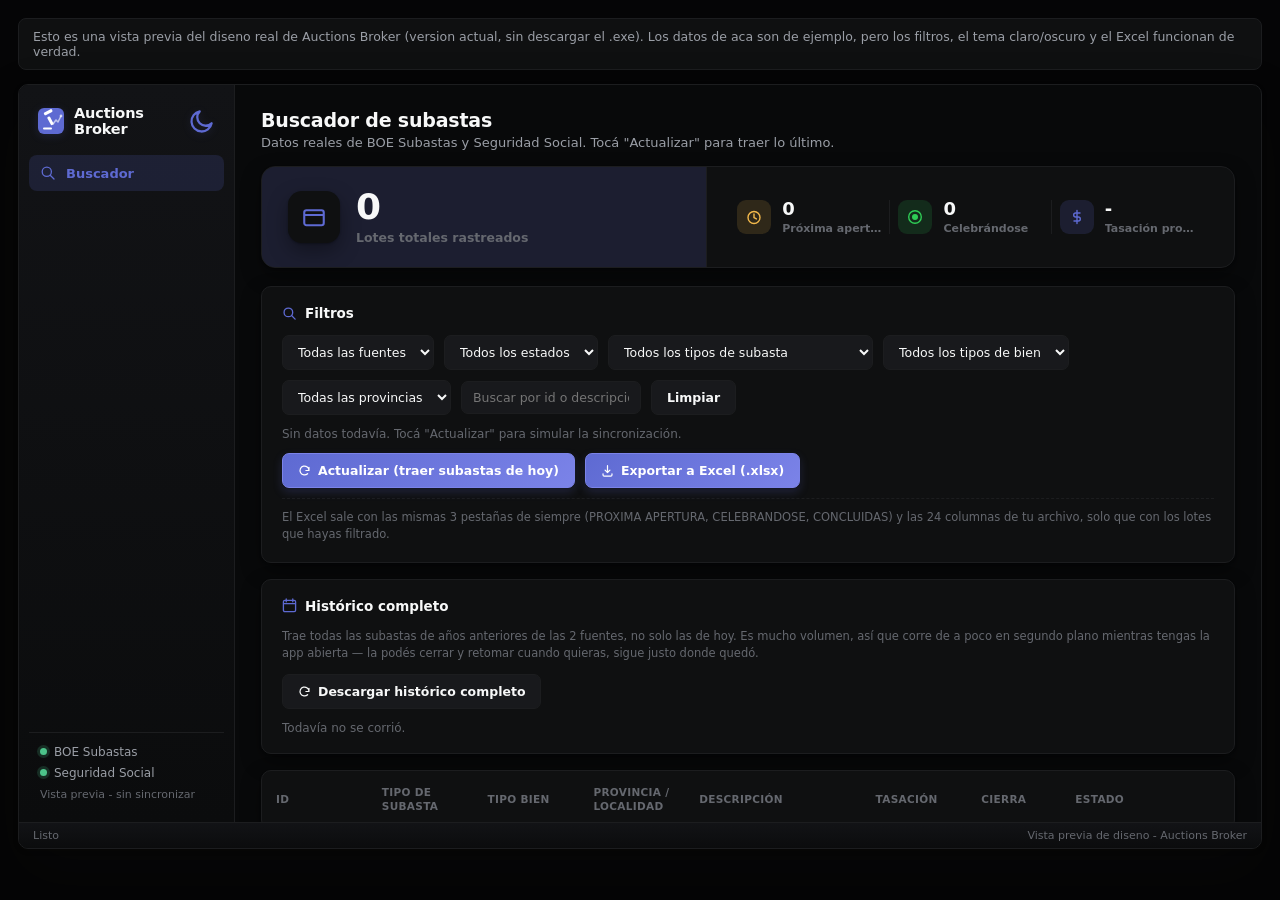
==== commit 8db97d7d: "Auditoria contra el scope original: 2 gaps reales encontrados y arreglados 1. Faltaba el filtro por " ====
--- a/preview.html
+++ b/preview.html
@@ -253,6 +253,11 @@
       <div class="card">
         <div class="card-title"><svg viewBox="0 0 16 16" fill="none"><circle cx="6.8" cy="6.8" r="4.6" stroke="currentColor" stroke-width="1.4"/><line x1="10.2" y1="10.2" x2="14" y2="14" stroke="currentColor" stroke-width="1.4" stroke-linecap="round"/></svg>Filtros</div>
         <div class="filters-row">
+          <select id="f-fuente">
+            <option value="">Todas las fuentes</option>
+            <option value="BOE Subastas">BOE Subastas</option>
+            <option value="Seguridad Social">Seguridad Social</option>
+          </select>
           <select id="f-estado">
             <option value="">Todos los estados</option>
             <option value="Próxima apertura">Próxima apertura</option>
@@ -335,11 +340,11 @@
     {id:"SUB-AT-2026-888888",estado:"Próxima apertura",tipo_subasta:"AGENCIA TRIBUTARIA",tipo_bien:"Vehículo",lotes:1,provincia:"Sevilla",localidad:"Sevilla",direccion:"",descripcion:"Furgón Renault Trafic, matrícula 4021KWM",referencia_catastral:"",marca:"RENAULT",modelo:"TRAFIC",matricula:"4021KWM",cantidad_reclamada:null,valor_tasacion:9800,valor_subasta:9800,tramos_entre_pujas:200,puja_minima:null,importe_deposito:490,nombre:"Agencia Tributaria - Sevilla",fecha_inicio:"",fecha_conclusion:"30-08-2026 18:00:00"},
     {id:"SUB-JC-2026-777777",estado:"Concluida",tipo_subasta:"JUDICIAL CONCURSAL",tipo_bien:"Bien mueble",lotes:3,provincia:"Valencia/València",localidad:"",direccion:"",descripcion:"Lote de maquinaria de taller mecánico",referencia_catastral:"",marca:"",modelo:"",matricula:"",cantidad_reclamada:null,valor_tasacion:8700,valor_subasta:8700,tramos_entre_pujas:170,puja_minima:null,importe_deposito:435,nombre:"Juzgado de lo Mercantil n. 2 de Valencia",fecha_inicio:"",fecha_conclusion:"21-06-2026 18:00:00"},
     {id:"SUB-JV-2026-261265",estado:"Celebrándose",tipo_subasta:"JUDICIAL VOLUNTARIA",tipo_bien:"Inmueble",lotes:1,provincia:"Madrid",localidad:"Madrid",direccion:"Calle Camarena 184",descripcion:"Piso planta 5a, 28047 Madrid, inscripción registro de la propiedad n. 9",referencia_catastral:"1765234TJ5116N0001SI",marca:"",modelo:"",matricula:"",cantidad_reclamada:null,valor_tasacion:213300,valor_subasta:213300,tramos_entre_pujas:4260,puja_minima:null,importe_deposito:10665,nombre:"Sección Civil TI Madrid",fecha_inicio:"",fecha_conclusion:"17-08-2026 18:00:00"},
-    {id:"SUB-RC-2026-264060",estado:"Celebrándose",tipo_subasta:"RECAUDACIÓN TRIBUTARIA",tipo_bien:"Vehículo",lotes:1,provincia:"Alicante/Alacant",localidad:"Alicante",direccion:"",descripcion:"Turismo BMW Serie 3, matrícula 1187JKL",referencia_catastral:"",marca:"BMW",modelo:"SERIE 3",matricula:"1187JKL",cantidad_reclamada:null,valor_tasacion:12500,valor_subasta:12500,tramos_entre_pujas:250,puja_minima:6250,importe_deposito:625,nombre:"Tesorería General de la Seguridad Social",fecha_inicio:"",fecha_conclusion:"25-08-2026 18:00:00"},
+    {id:"SS-264",estado:"Celebrándose",tipo_subasta:"RECAUDACIÓN SEGURIDAD SOCIAL",tipo_bien:"Vehículo",lotes:1,provincia:"Alicante/Alacant",localidad:"Alicante",direccion:"",descripcion:"Turismo BMW Serie 3, matrícula 1187JKL",referencia_catastral:"",marca:"BMW",modelo:"SERIE 3",matricula:"1187JKL",cantidad_reclamada:null,valor_tasacion:12500,valor_subasta:12500,tramos_entre_pujas:250,puja_minima:6250,importe_deposito:625,nombre:"Tesorería General de la Seguridad Social",fecha_inicio:"",fecha_conclusion:"25-08-2026 18:00:00"},
     {id:"SUB-NH-2026-1626089",estado:"Celebrándose",tipo_subasta:"NOTARIAL HIPOTECARIA",tipo_bien:"Inmueble",lotes:1,provincia:"Málaga",localidad:"",direccion:"",descripcion:"Finca urbana en Málaga capital",referencia_catastral:"",marca:"",modelo:"",matricula:"",cantidad_reclamada:null,valor_tasacion:317736.73,valor_subasta:317736.73,tramos_entre_pujas:6350,puja_minima:null,importe_deposito:15886.84,nombre:"Notaría de Málaga",fecha_inicio:"",fecha_conclusion:"01-09-2026 18:00:00"}
   ];
 
-  var fEstado=document.getElementById("f-estado"), fTipoSub=document.getElementById("f-tiposub"),
+  var fFuente=document.getElementById("f-fuente"), fEstado=document.getElementById("f-estado"), fTipoSub=document.getElementById("f-tiposub"),
       fTipoBien=document.getElementById("f-tipobien"), fProv=document.getElementById("f-prov"),
       fText=document.getElementById("f-text");
   var synced = false;
@@ -357,8 +362,11 @@
     return '<span class="badge cerrada"><svg viewBox="0 0 10 10"><path d="M2 5l2 2 4-4" fill="none" stroke="currentColor" stroke-width="1.4" stroke-linecap="round" stroke-linejoin="round"/></svg>Concluida</span>';
   }
 
+  function fuenteDe(l){ return l.id.indexOf("SS-")===0 ? "Seguridad Social" : "BOE Subastas"; }
+
   function filtrar(){
     return LOTS.filter(function(l){
+      if(fFuente.value && fuenteDe(l)!==fFuente.value) return false;
       if(fEstado.value && l.estado!==fEstado.value) return false;
       if(fTipoSub.value && l.tipo_subasta!==fTipoSub.value) return false;
       if(fTipoBien.value && l.tipo_bien!==fTipoBien.value) return false;
@@ -401,10 +409,10 @@
     }).join("");
   }
 
-  [fEstado,fTipoSub,fTipoBien,fProv].forEach(function(el){el.addEventListener("change",render);});
+  [fFuente,fEstado,fTipoSub,fTipoBien,fProv].forEach(function(el){el.addEventListener("change",render);});
   fText.addEventListener("input",render);
   document.getElementById("f-clear").addEventListener("click",function(){
-    fEstado.value="";fTipoSub.value="";fTipoBien.value="";fProv.value="";fText.value="";render();
+    fFuente.value="";fEstado.value="";fTipoSub.value="";fTipoBien.value="";fProv.value="";fText.value="";render();
   });
 
   document.getElementById("btn-sync").addEventListener("click",function(){
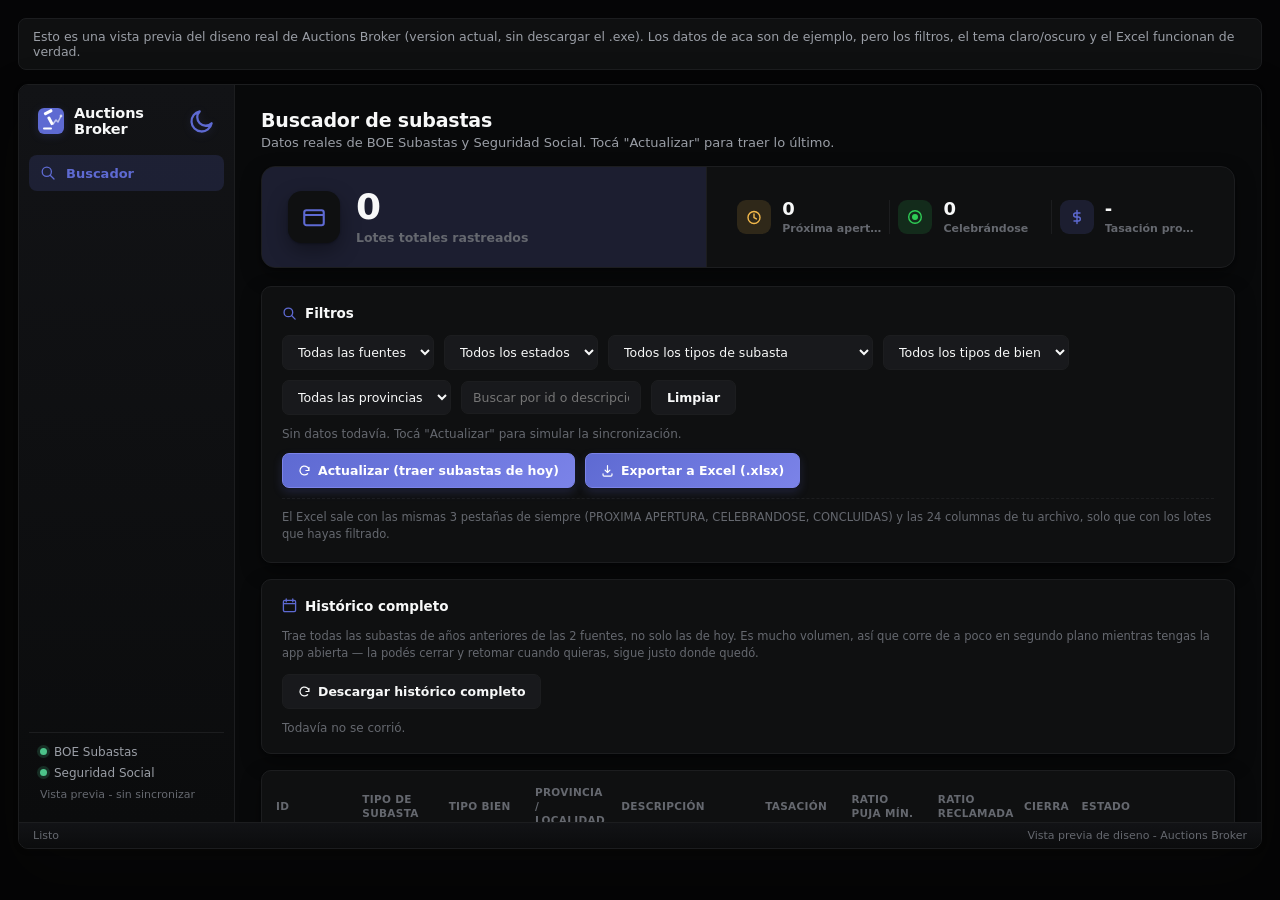
==== commit 831d9d32: "Columnas nuevas con ratios calculados + Id clickeable (a pedido, gratis) 5 columnas nuevas en la tab" ====
--- a/preview.html
+++ b/preview.html
@@ -109,16 +109,21 @@
 @keyframes slide{0%{margin-left:-35%;}100%{margin-left:100%;}}
 
 table{width:100%;border-collapse:collapse;font-size:12.5px;table-layout:fixed;}
-thead th:nth-child(1){width:9%;}
-thead th:nth-child(2){width:9%;}
-thead th:nth-child(3){width:9%;}
-thead th:nth-child(4){width:9%;}
-thead th:nth-child(5){width:15%;}
-thead th:nth-child(6){width:9%;}
-thead th:nth-child(7){width:9%;}
-thead th:nth-child(8){width:9%;}
-thead th:nth-child(9){width:8%;}
-thead th:nth-child(10){width:14%;}
+thead th:nth-child(1){width:6%;}
+thead th:nth-child(2){width:6%;}
+thead th:nth-child(3){width:6%;}
+thead th:nth-child(4){width:6%;}
+thead th:nth-child(5){width:10%;}
+thead th:nth-child(6){width:6%;}
+thead th:nth-child(7){width:6%;}
+thead th:nth-child(8){width:6%;}
+thead th:nth-child(9){width:6%;}
+thead th:nth-child(10){width:7%;}
+thead th:nth-child(11){width:6%;}
+thead th:nth-child(12){width:7%;}
+thead th:nth-child(13){width:7%;}
+thead th:nth-child(14){width:4%;}
+thead th:nth-child(15){width:11%;}
 thead th{text-align:left;font-size:10.5px;letter-spacing:.03em;text-transform:uppercase;color:var(--ink-muted);padding:10px 10px;border-bottom:2px solid var(--grid);font-weight:700;white-space:normal;line-height:1.35;word-break:normal;overflow-wrap:normal;}
 tbody td{padding:11px 12px;border-bottom:1px solid var(--grid);color:var(--ink-2);white-space:normal;word-break:break-word;overflow-wrap:break-word;}
 tbody td.num-val{white-space:nowrap;}
@@ -152,6 +157,8 @@
 
 @media (max-width:1300px){
   .col-opt2{display:none;}
+  .badge{font-size:9.5px;padding:3px 6px;gap:2px;}
+  .badge svg{width:7px;height:7px;}
 }
 @media (max-width:1080px){
   .col-opt{display:none;}
@@ -262,10 +269,17 @@
             <option value="">Todos los estados</option>
             <option value="Próxima apertura">Próxima apertura</option>
             <option value="Celebrándose">Celebrándose</option>
+            <option value="Suspendida">Suspendida</option>
+            <option value="Cancelada">Cancelada</option>
             <option value="Concluida">Concluida</option>
           </select>
           <select id="f-tiposub"><option value="">Todos los tipos de subasta</option></select>
-          <select id="f-tipobien"><option value="">Todos los tipos de bien</option></select>
+          <select id="f-tipobien">
+            <option value="">Todos los tipos de bien</option>
+            <option value="Inmueble">Inmueble</option>
+            <option value="Vehículo">Vehículo</option>
+            <option value="Bien mueble">Bien mueble</option>
+          </select>
           <select id="f-prov"><option value="">Todas las provincias</option></select>
           <input type="text" id="f-text" placeholder="Buscar por id o descripción">
           <button class="btn ghost" id="f-clear">Limpiar</button>
@@ -303,7 +317,7 @@
 
       <div class="card table-wrap" style="padding:0;">
         <table>
-          <thead><tr><th>Id</th><th class="col-opt">Tipo de subasta</th><th class="col-opt3">Tipo bien</th><th class="col-opt">Provincia / Localidad</th><th>Descripción</th><th>Tasación</th><th class="col-opt2">Valor subasta</th><th class="col-opt2">Puja mínima</th><th class="col-opt">Cierra</th><th>Estado</th></tr></thead>
+          <thead><tr><th>Id</th><th class="col-opt">Tipo de subasta</th><th class="col-opt3">Tipo bien</th><th class="col-opt">Provincia / Localidad</th><th>Descripción</th><th>Tasación</th><th class="col-opt2">Valor subasta</th><th class="col-opt3">Ratio puja mín.</th><th class="col-opt3">Ratio reclamada</th><th class="col-opt2">Cantidad reclamada</th><th class="col-opt2">Puja mínima</th><th class="col-opt2">Importe depósito</th><th class="col-opt2">Tramos entre puja</th><th class="col-opt">Cierra</th><th>Estado</th></tr></thead>
           <tbody id="lots-tbody"></tbody>
         </table>
         <div class="empty-state" id="empty-state" style="display:none;">
@@ -335,8 +349,8 @@
   var HEADERS = ["Cantidad Reclamada / Valor Subasta","Puja Mínima / Valor Subasta","Estado","Tipo De Subasta","Tipo Bien","Id","Lotes","Provincia","Localidad","Dirección","Descripción","Referencia Catastral","Marca","Modelo","Matricula","Cantidad Reclamada","Valor De Tasacion","Valor Subasta","Tramos Entre Pujas","Puja Mínima","Importe Del Deposito","Nombre","Fecha De Inicio","Fecha De Conclusión"];
 
   var LOTS = [
-    {id:"SUB-JA-2026-264361",estado:"Celebrándose",tipo_subasta:"JUDICIAL EN VÍA DE APREMIO",tipo_bien:"Inmueble",lotes:1,provincia:"Sevilla",localidad:"Gelves",direccion:"",descripcion:"Urbana: número trece.- vivienda-piso bajo letra C en el municipio de Gelves, calle Antonio",referencia_catastral:"",marca:"",modelo:"",matricula:"",cantidad_reclamada:null,valor_tasacion:71073.39,valor_subasta:71073.39,tramos_entre_pujas:1400,puja_minima:null,importe_deposito:3500,nombre:"Juzgado de Sevilla",fecha_inicio:"",fecha_conclusion:"01-09-2026 18:00:00"},
-    {id:"SUB-JA-2026-264426",estado:"Celebrándose",tipo_subasta:"JUDICIAL EN VÍA DE APREMIO",tipo_bien:"Inmueble",lotes:1,provincia:"Málaga",localidad:"Benalmádena",direccion:"",descripcion:"Local comercial J-Dos ubicado en el Bloque J de los que componen el conjunto urbanístico",referencia_catastral:"",marca:"",modelo:"",matricula:"",cantidad_reclamada:null,valor_tasacion:0,valor_subasta:314548.16,tramos_entre_pujas:6000,puja_minima:null,importe_deposito:15700,nombre:"Juzgado de Málaga",fecha_inicio:"",fecha_conclusion:"01-09-2026 18:00:00"},
+    {id:"SUB-JA-2026-264361",estado:"Celebrándose",tipo_subasta:"JUDICIAL EN VÍA DE APREMIO",tipo_bien:"Inmueble",lotes:1,provincia:"Sevilla",localidad:"Gelves",direccion:"",descripcion:"Urbana: número trece.- vivienda-piso bajo letra C en el municipio de Gelves, calle Antonio",referencia_catastral:"",marca:"",modelo:"",matricula:"",cantidad_reclamada:38900,valor_tasacion:71073.39,valor_subasta:71073.39,tramos_entre_pujas:1400,puja_minima:7100,importe_deposito:3500,nombre:"Juzgado de Sevilla",fecha_inicio:"",fecha_conclusion:"01-09-2026 18:00:00"},
+    {id:"SUB-JA-2026-264426",estado:"Celebrándose",tipo_subasta:"JUDICIAL EN VÍA DE APREMIO",tipo_bien:"Inmueble",lotes:1,provincia:"Málaga",localidad:"Benalmádena",direccion:"",descripcion:"Local comercial J-Dos ubicado en el Bloque J de los que componen el conjunto urbanístico",referencia_catastral:"",marca:"",modelo:"",matricula:"",cantidad_reclamada:280400,valor_tasacion:0,valor_subasta:314548.16,tramos_entre_pujas:6000,puja_minima:null,importe_deposito:15700,nombre:"Juzgado de Málaga",fecha_inicio:"",fecha_conclusion:"01-09-2026 18:00:00"},
     {id:"SUB-AT-2026-888888",estado:"Próxima apertura",tipo_subasta:"AGENCIA TRIBUTARIA",tipo_bien:"Vehículo",lotes:1,provincia:"Sevilla",localidad:"Sevilla",direccion:"",descripcion:"Furgón Renault Trafic, matrícula 4021KWM",referencia_catastral:"",marca:"RENAULT",modelo:"TRAFIC",matricula:"4021KWM",cantidad_reclamada:null,valor_tasacion:9800,valor_subasta:9800,tramos_entre_pujas:200,puja_minima:null,importe_deposito:490,nombre:"Agencia Tributaria - Sevilla",fecha_inicio:"",fecha_conclusion:"30-08-2026 18:00:00"},
     {id:"SUB-JC-2026-777777",estado:"Concluida",tipo_subasta:"JUDICIAL CONCURSAL",tipo_bien:"Bien mueble",lotes:3,provincia:"Valencia/València",localidad:"",direccion:"",descripcion:"Lote de maquinaria de taller mecánico",referencia_catastral:"",marca:"",modelo:"",matricula:"",cantidad_reclamada:null,valor_tasacion:8700,valor_subasta:8700,tramos_entre_pujas:170,puja_minima:null,importe_deposito:435,nombre:"Juzgado de lo Mercantil n. 2 de Valencia",fecha_inicio:"",fecha_conclusion:"21-06-2026 18:00:00"},
     {id:"SUB-JV-2026-261265",estado:"Celebrándose",tipo_subasta:"JUDICIAL VOLUNTARIA",tipo_bien:"Inmueble",lotes:1,provincia:"Madrid",localidad:"Madrid",direccion:"Calle Camarena 184",descripcion:"Piso planta 5a, 28047 Madrid, inscripción registro de la propiedad n. 9",referencia_catastral:"1765234TJ5116N0001SI",marca:"",modelo:"",matricula:"",cantidad_reclamada:null,valor_tasacion:213300,valor_subasta:213300,tramos_entre_pujas:4260,puja_minima:null,importe_deposito:10665,nombre:"Sección Civil TI Madrid",fecha_inicio:"",fecha_conclusion:"17-08-2026 18:00:00"},
@@ -351,14 +365,15 @@
 
   function uniq(arr){ return arr.filter(function(v,i){return v && arr.indexOf(v)===i;}); }
   uniq(LOTS.map(function(l){return l.tipo_subasta;})).forEach(function(t){var o=document.createElement("option");o.value=t;o.textContent=t;fTipoSub.appendChild(o);});
-  uniq(LOTS.map(function(l){return l.tipo_bien;})).forEach(function(t){var o=document.createElement("option");o.value=t;o.textContent=t;fTipoBien.appendChild(o);});
   uniq(LOTS.map(function(l){return l.provincia;})).forEach(function(t){var o=document.createElement("option");o.value=t;o.textContent=t;fProv.appendChild(o);});
 
   function fmt(n){ if(n===null||n===undefined) return ""; return n.toLocaleString("es-ES",{style:"currency",currency:"EUR"}); }
+  function pct(parte,total){ if(!parte||!total) return ""; return (parte/total*100).toLocaleString("es-ES",{minimumFractionDigits:2,maximumFractionDigits:2})+" %"; }
 
   function statusBadge(estado){
     if(estado==="Próxima apertura") return '<span class="badge pronto"><svg viewBox="0 0 10 10"><circle cx="5" cy="5" r="4" fill="none" stroke="currentColor" stroke-width="1.3"/><line x1="5" y1="5" x2="5" y2="2.6" stroke="currentColor" stroke-width="1.3"/><line x1="5" y1="5" x2="6.8" y2="6" stroke="currentColor" stroke-width="1.3"/></svg>Próxima apertura</span>';
     if(estado==="Celebrándose") return '<span class="badge abierta"><svg viewBox="0 0 10 10"><circle cx="5" cy="5" r="3.4" fill="currentColor"/></svg>Celebrándose</span>';
+    if(estado==="Suspendida" || estado==="Cancelada") return '<span class="badge cerrada"><svg viewBox="0 0 10 10"><path d="M2.5 2.5l5 5M7.5 2.5l-5 5" fill="none" stroke="currentColor" stroke-width="1.4" stroke-linecap="round"/></svg>'+estado+'</span>';
     return '<span class="badge cerrada"><svg viewBox="0 0 10 10"><path d="M2 5l2 2 4-4" fill="none" stroke="currentColor" stroke-width="1.4" stroke-linecap="round" stroke-linejoin="round"/></svg>Concluida</span>';
   }
 
@@ -394,15 +409,21 @@
     document.getElementById("empty-state").style.display = (synced && !rows.length) ? "flex" : "none";
     tbody.innerHTML = rows.map(function(r){
       var color = TIPO_BIEN_COLOR[r.tipo_bien] || "#898781";
+      var idCell = fuenteDe(r) === "Seguridad Social" ? r.id : '<a href="https://subastas.boe.es/detalleSubasta.php?idSub='+encodeURIComponent(r.id)+'" target="_blank" rel="noopener">'+r.id+"</a>";
       return "<tr>"+
-        '<td class="lot-id">'+r.id+"</td>"+
+        '<td class="lot-id">'+idCell+"</td>"+
         '<td class="col-opt">'+r.tipo_subasta+"</td>"+
         '<td class="col-opt3"><span class="type-dot" style="background:'+color+'"></span>'+r.tipo_bien+"</td>"+
         '<td class="col-opt">'+r.provincia+(r.localidad?" / "+r.localidad:"")+"</td>"+
         '<td class="lot-desc wrap">'+r.descripcion+"</td>"+
         '<td class="num-val">'+fmt(r.valor_tasacion)+"</td>"+
         '<td class="num-val col-opt2">'+fmt(r.valor_subasta)+"</td>"+
+        '<td class="num-val col-opt3">'+pct(r.puja_minima, r.valor_subasta)+"</td>"+
+        '<td class="num-val col-opt3">'+pct(r.cantidad_reclamada, r.valor_subasta)+"</td>"+
+        '<td class="num-val col-opt2">'+fmt(r.cantidad_reclamada)+"</td>"+
         '<td class="col-opt2">'+(r.puja_minima?fmt(r.puja_minima):"Sin puja mínima")+"</td>"+
+        '<td class="num-val col-opt2">'+fmt(r.importe_deposito)+"</td>"+
+        '<td class="num-val col-opt2">'+fmt(r.tramos_entre_pujas)+"</td>"+
         '<td class="col-opt">'+r.fecha_conclusion+"</td>"+
         "<td>"+statusBadge(r.estado)+"</td>"+
       "</tr>";
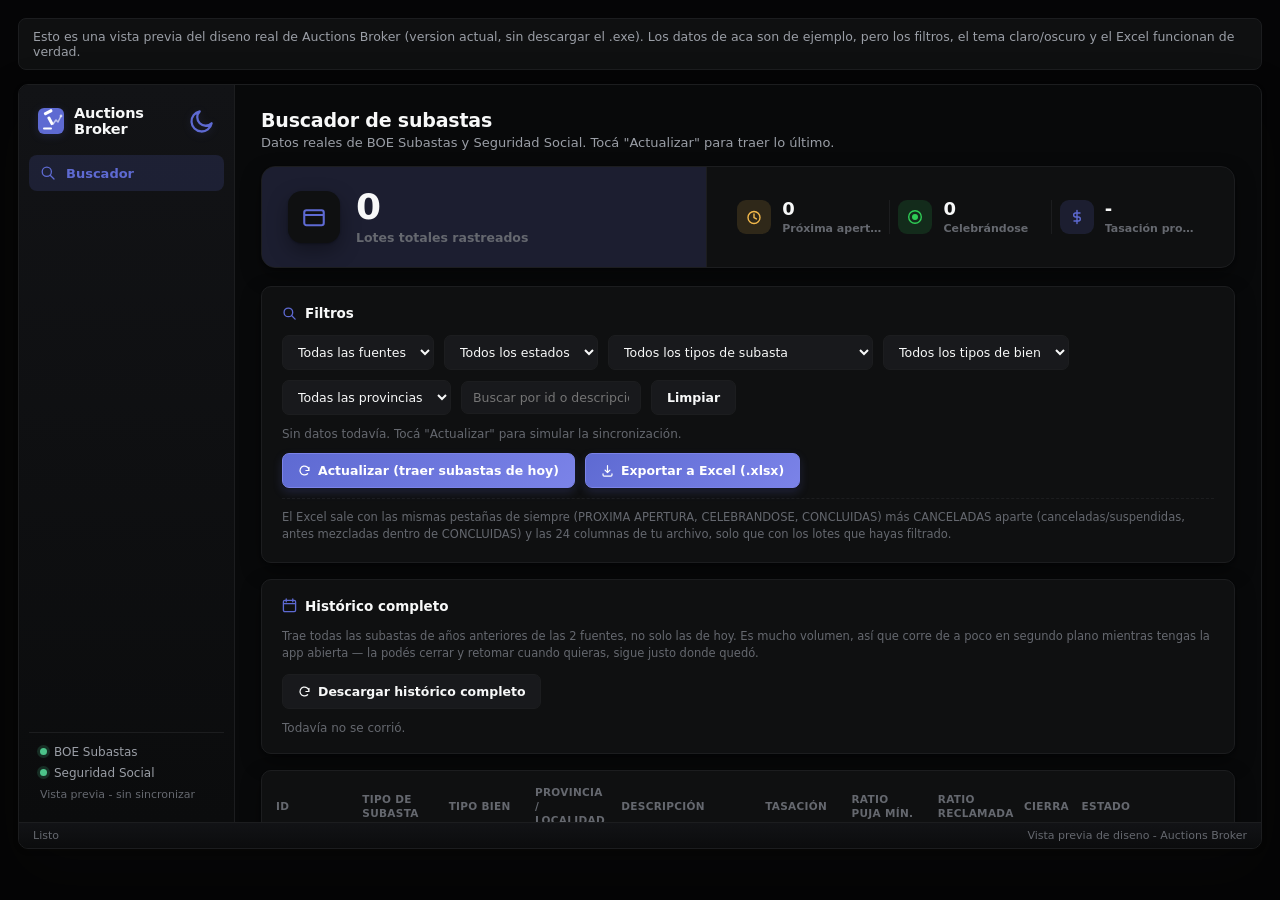
==== commit ac72748b: "Fix: pestaña "Concluidas" del Excel mezclaba subastas Canceladas/Suspendidas con las realmente concl" ====
--- a/preview.html
+++ b/preview.html
@@ -296,7 +296,7 @@
           </button>
         </div>
         <div class="progress-track" id="progress-track"><div class="progress-bar"></div></div>
-        <div class="sheet-note">El Excel sale con las mismas 3 pestañas de siempre (PROXIMA APERTURA, CELEBRANDOSE, CONCLUIDAS) y las 24 columnas de tu archivo, solo que con los lotes que hayas filtrado.</div>
+        <div class="sheet-note">El Excel sale con las mismas pestañas de siempre (PROXIMA APERTURA, CELEBRANDOSE, CONCLUIDAS) más CANCELADAS aparte (canceladas/suspendidas, antes mezcladas dentro de CONCLUIDAS) y las 24 columnas de tu archivo, solo que con los lotes que hayas filtrado.</div>
       </div>
 
       <div class="card">
@@ -439,7 +439,7 @@
   document.getElementById("btn-sync").addEventListener("click",function(){
     var btn=document.getElementById("btn-sync"), label=btn.querySelector(".btn-label"),
         statusText=document.getElementById("status-text"), track=document.getElementById("progress-track");
-    btn.disabled=true; label.textContent="Actualizando... (2 a 5 minutos)"; track.classList.add("active");
+    btn.disabled=true; label.textContent="Actualizando... (puede tardar varios minutos)"; track.classList.add("active");
     statusText.textContent="Sincronizando con BOE Subastas y Seguridad Social...";
     setTimeout(function(){
       synced=true; render();
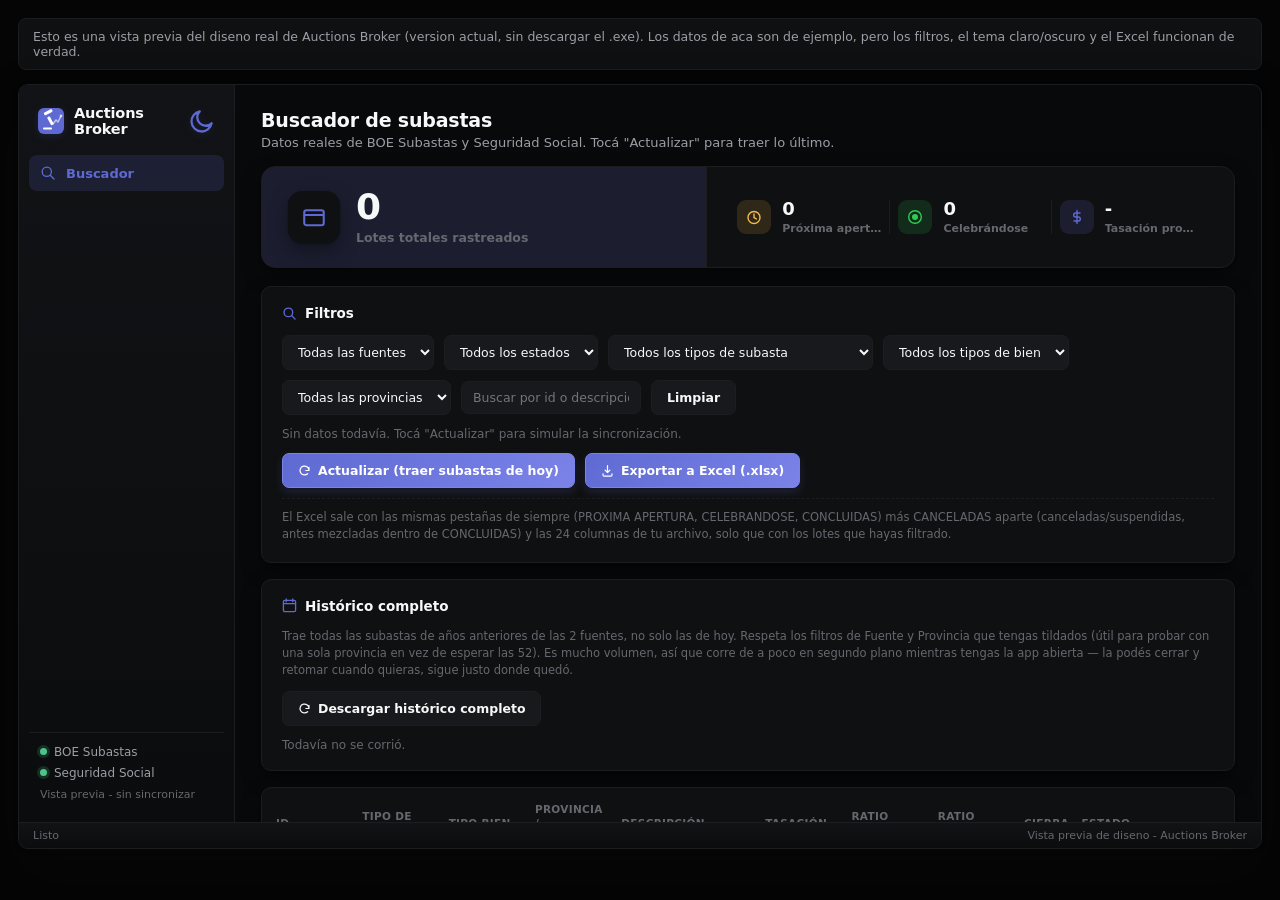
==== commit b0aba8f6: "Feature del cliente: "Descargar histórico completo" ahora respeta el filtro de Provincia (antes siem" ====
--- a/preview.html
+++ b/preview.html
@@ -304,7 +304,7 @@
           <svg viewBox="0 0 16 16" fill="none"><rect x="1.5" y="2.5" width="13" height="12" rx="1.5" stroke="currentColor" stroke-width="1.4"/><line x1="1.5" y1="6" x2="14.5" y2="6" stroke="currentColor" stroke-width="1.4"/><line x1="4.5" y1="1" x2="4.5" y2="4" stroke="currentColor" stroke-width="1.4" stroke-linecap="round"/><line x1="11.5" y1="1" x2="11.5" y2="4" stroke="currentColor" stroke-width="1.4" stroke-linecap="round"/></svg>
           Histórico completo
         </div>
-        <div class="sheet-note" style="margin:0 0 12px;padding:0;border:none;">Trae todas las subastas de años anteriores de las 2 fuentes, no solo las de hoy. Es mucho volumen, así que corre de a poco en segundo plano mientras tengas la app abierta — la podés cerrar y retomar cuando quieras, sigue justo donde quedó.</div>
+        <div class="sheet-note" style="margin:0 0 12px;padding:0;border:none;">Trae todas las subastas de años anteriores de las 2 fuentes, no solo las de hoy. Respeta los filtros de Fuente y Provincia que tengas tildados (útil para probar con una sola provincia en vez de esperar las 52). Es mucho volumen, así que corre de a poco en segundo plano mientras tengas la app abierta — la podés cerrar y retomar cuando quieras, sigue justo donde quedó.</div>
         <div class="filters-row" style="margin-bottom:0;">
           <button class="btn ghost" id="btn-historico">
             <svg viewBox="0 0 16 16" fill="none"><path d="M13.5 8a5.5 5.5 0 10-1.66 3.94M13.5 8V4.2M13.5 8H9.7" stroke="currentColor" stroke-width="1.5" stroke-linecap="round" stroke-linejoin="round"/></svg>
